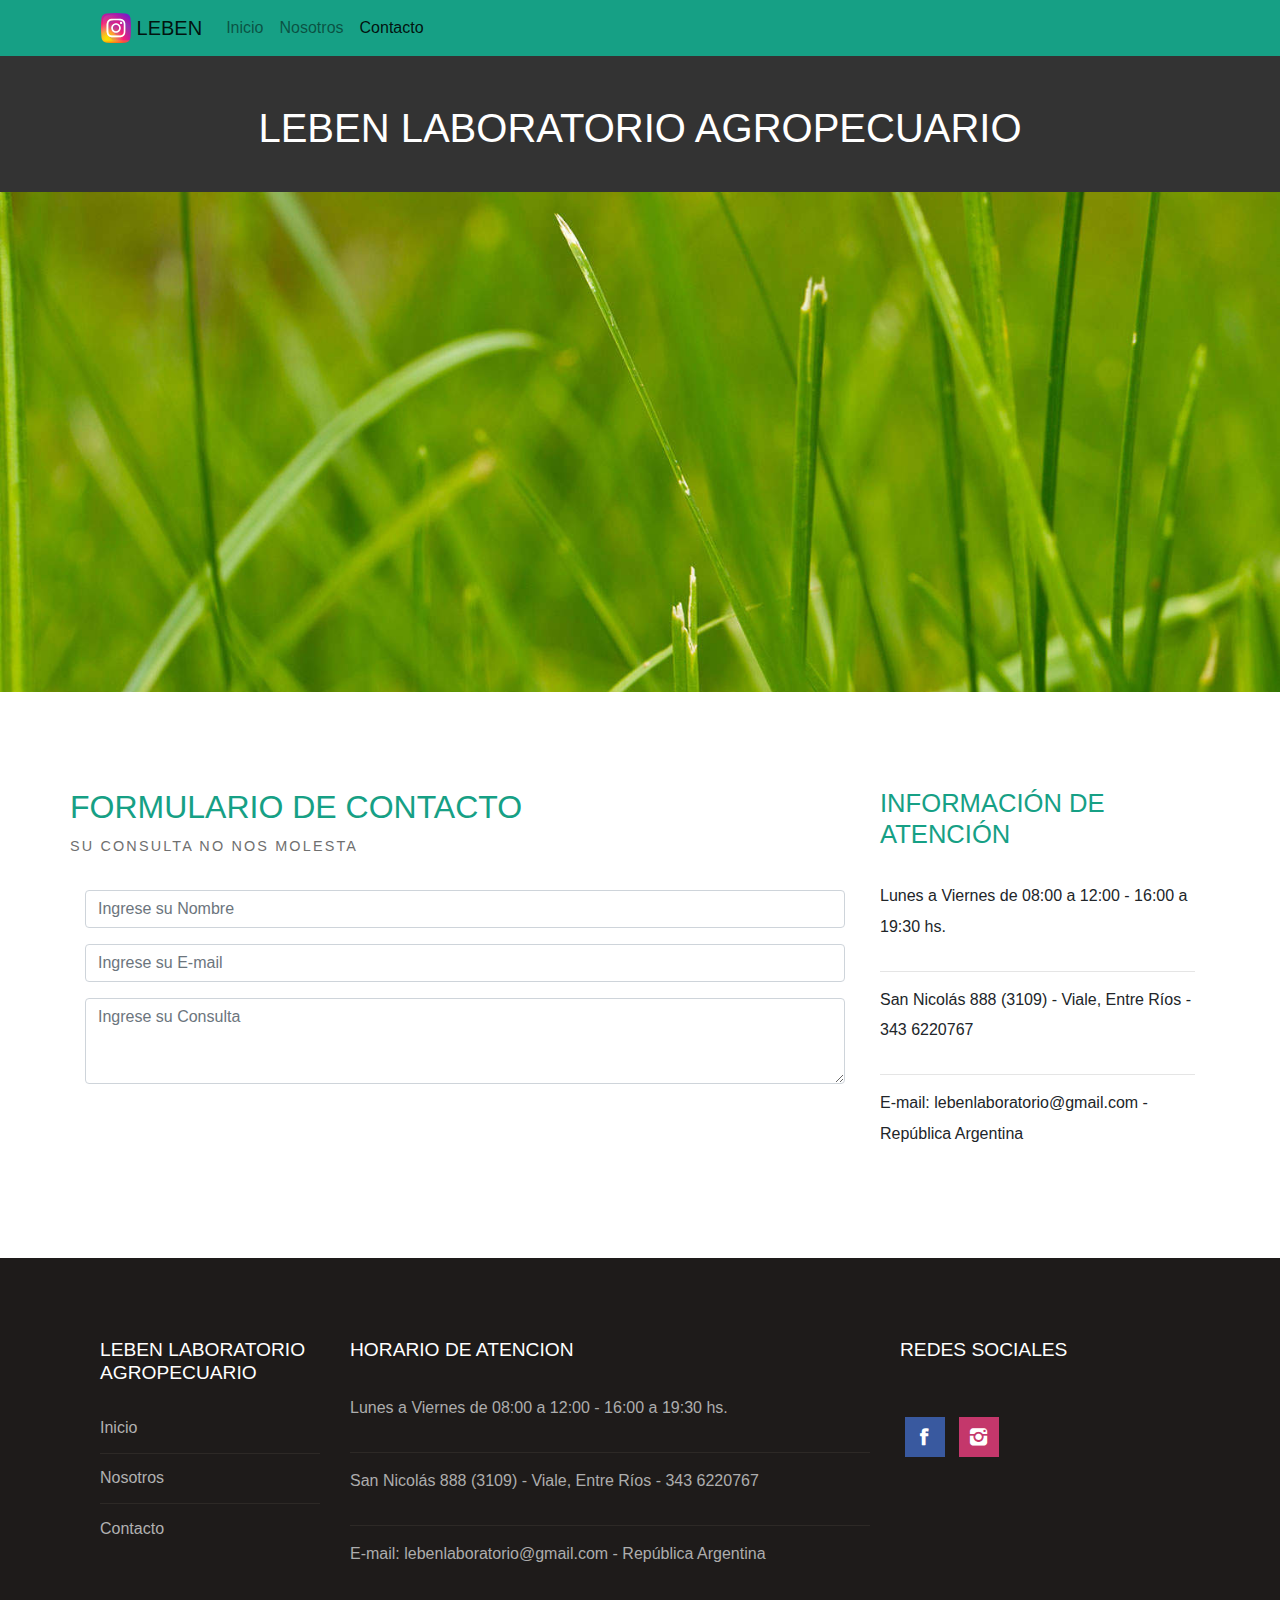
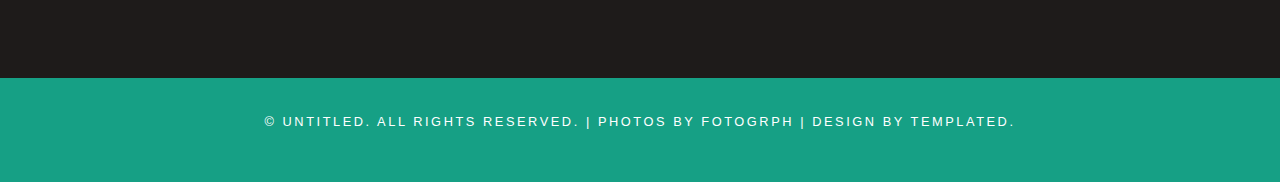
==== contacto.html @ f0fb5a58 "Diseño responsive terminado" ====
<!DOCTYPE html PUBLIC "-//W3C//DTD XHTML 1.0 Strict//EN" "http://www.w3.org/TR/xhtml1/DTD/xhtml1-strict.dtd">
<!--
Design by TEMPLATED
http://templated.co
Released for free under the Creative Commons Attribution License

Name       : GrassyGreen 
Description: A two-column, fixed-width design with dark color scheme.
Version    : 1.0
Released   : 20140310

-->
<html xmlns="http://www.w3.org/1999/xhtml">

<head>
    <meta http-equiv="Content-Type" content="text/html; charset=utf-8" />
    <title>Leben Laboratorio Agropecuario</title>
    <meta name="keywords" content="" />
    <meta name="description" content="" />
    <link href="http://fonts.googleapis.com/css?family=Raleway:400,200,500,600,700,800,300" rel="stylesheet" />
    <link href="default.css" rel="stylesheet" type="text/css" media="all" />
    <link href="fonts.css" rel="stylesheet" type="text/css" media="all" />
    <!--[if IE 6]>
<link href="default_ie6.css" rel="stylesheet" type="text/css" />
<![endif]-->
    <link rel="stylesheet" href="https://stackpath.bootstrapcdn.com/bootstrap/4.3.1/css/bootstrap.min.css"
        integrity="sha384-ggOyR0iXCbMQv3Xipma34MD+dH/1fQ784/j6cY/iJTQUOhcWr7x9JvoRxT2MZw1T" crossorigin="anonymous">
</head>

<body>
    <div id="wrapper">
        <div id="menu-wrapper">
            <div class="container">
                <!-- Image and text -->
                <nav class="navbar navbar-expand-lg navbar-light">
                    <a class="navbar-brand" href="#">
                        <img src="/images/instagram.svg" width="30" height="30" class="d-inline-block align-top" alt="">
                        LEBEN
                    </a>
                    <button class="navbar-toggler" type="button" data-toggle="collapse"
                        data-target="#navbarNavAltMarkup" aria-controls="navbarNavAltMarkup" aria-expanded="false"
                        aria-label="Toggle navigation">
                        <span class="navbar-toggler-icon"></span>
                    </button>

                    <div class="collapse navbar-collapse" id="navbarNavAltMarkup">
                        <div class="navbar-nav">
                            <a class="nav-item nav-link" href="index.html">Inicio</a>
                            <a class="nav-item nav-link" href="nosotros.html">Nosotros</a>
                            <a class="nav-item nav-link active" href="contacto.html">Contacto <span
                                    class="sr-only">(current)</span></a>
                        </div>
                    </div>
                </nav>
            </div>
        </div>
        <!-- end #menu -->
        <div id="header-wrapper">
            <div id="header" class="container">
                <div class="display-6" id="logo">
                    <h1>LEBEN LABORATORIO AGROPECUARIO</h1>
                </div>
            </div>
        </div>
    </div>
    <div id="banner"></div>
    <div id="page" class="container">
        <div id="content">
            <div class="title">
                <h2>Formulario de Contacto</h2>
                <span class="byline">Su consulta no nos molesta</span>
            </div>
            <form>
                <div class="form-group col">
                    <input type="email" class="form-control" id="exampleFormControlInput1"
                        placeholder="Ingrese su Nombre">
                </div>
                <div class="form-group col">
                    <input type="email" class="form-control" id="exampleFormControlInput1"
                        placeholder="Ingrese su E-mail">
                </div>
                <div class="form-group col">
                    <textarea class="form-control" id="exampleFormControlTextarea1" rows="3"
                        placeholder="Ingrese su Consulta"></textarea>
                </div>
            </form>
        </div>
        <div id="sidebar">
            <div class="box2 col">
                <div class="title">
                    <h2>Información de atención</h2>
                </div>
                <ul class="style2">
                    <li>
                        <p>Lunes a Viernes de 08:00 a 12:00 - 16:00 a 19:30 hs.</p>
                    </li>
                    <li>
                        <p>San Nicolás 888 (3109) - Viale, Entre Ríos - 343 6220767</p>
                    </li>
                    <li>
                        <p>E-mail: lebenlaboratorio@gmail.com - República Argentina</p>
                    </li>
                </ul>
            </div>
        </div>
    </div>

    <div id="footer-wrapper">
        <div id="footer" class="container">
            <div id="box1" class="col">
                <div class="title">
                    <h2>Leben Laboratorio Agropecuario</h2>
                </div>
                <ul class="style1">
                    <li><a href="#">Inicio</a></li>
                    <li><a href="#">Nosotros</a></li>
                    <li><a href="#">Contacto</a></li>
                </ul>
            </div>
            <div id="box2" class="col-6">
                <div class="title">
                    <h2>Horario de atencion</h2>
                </div>
                <ul class="style1">
                    <li>
                        <p>Lunes a Viernes de 08:00 a 12:00 - 16:00 a 19:30 hs.</p>
                    </li>
                    <li>
                        <p>San Nicolás 888 (3109) - Viale, Entre Ríos - 343 6220767</p>
                    </li>
                    <li>
                        <p>E-mail: lebenlaboratorio@gmail.com - República Argentina</p>
                    </li>
                </ul>
            </div>
            <div id="box3" class="col">
                <div class="title">
                    <h2>Redes Sociales</h2>
                </div>
                <ul class="contact">
                    <li><a href="#" class="icon icon-facebook"><span>Facebook</span></a></li>
                    <li><a href="#" class="icon icon-instagram"><span>Instagram</span></a></li>
                </ul>
            </div>
        </div>
    </div>
    <div id="copyright" class="container-fluid">
        <p>&copy; Untitled. All rights reserved. | Photos by <a href="http://fotogrph.com/">Fotogrph</a> | Design by <a
                href="http://templated.co" rel="nofollow">TEMPLATED</a>.</p>
    </div>
    <section>
        <script src="https://code.jquery.com/jquery-3.3.1.slim.min.js"
            integrity="sha384-q8i/X+965DzO0rT7abK41JStQIAqVgRVzpbzo5smXKp4YfRvH+8abtTE1Pi6jizo"
            crossorigin="anonymous"></script>
        <script src="https://cdnjs.cloudflare.com/ajax/libs/popper.js/1.14.7/umd/popper.min.js"
            integrity="sha384-UO2eT0CpHqdSJQ6hJty5KVphtPhzWj9WO1clHTMGa3JDZwrnQq4sF86dIHNDz0W1"
            crossorigin="anonymous"></script>
        <script src="https://stackpath.bootstrapcdn.com/bootstrap/4.3.1/js/bootstrap.min.js"
            integrity="sha384-JjSmVgyd0p3pXB1rRibZUAYoIIy6OrQ6VrjIEaFf/nJGzIxFDsf4x0xIM+B07jRM"
            crossorigin="anonymous"></script>
    </section>
</body>

</html>
---- default.css ----
html, body {
	height: 100%;
}

body {
	margin: 0px;
	padding: 0px;
	background: #16a085;
	font-family: 'Raleway', sans-serif;
	font-size: 11pt;
	font-weight: 400;
	color: #363636;
}


h1, h2, h3 {
	margin: 0;
	padding: 0;
}

p, ol, ul {
	margin-top: 0px;
}

p {
	line-height: 190%;
}

a {
	color: #171717;
}

a:hover {
	text-decoration: none;
}

a img {
	border: none;
}

	.image
	{
		display: inline-block;
	}
	
		.image img
		{
			display: block;
			width: 100%;
		}

	.image-full
	{
		display: block;
		width: 100%;
		margin: 0 0 2em 0;
	}
	
	.image-left
	{
		float: left;
		margin: 0 2em 2em 0;
	}
	
	.image-centered
	{
		display: block;
		margin: 0 0 2em 0;
	}

		.image-centered img
		{
			margin: 0 auto;
			width: auto;
		}

hr {
	display: none;
}


/*********************************************************************************/
/* List Styles                                                                   */
/*********************************************************************************/

	ul.style1
	{
		margin: 0;
		padding: 0;
		list-style: none;
	}
	
	ul.style1 li
	{
		border-top: solid 1px #E5E5E5;
		padding: 0.80em 0;
	}
	
	ul.style1 li:first-child
	{
		border-top: 0;
		padding-top: 0;
	}

	ul.style2
	{
		margin: 0;
		padding: 0;
		list-style: none;
	}
	
	ul.style2 li
	{
		border-top: solid 1px #E5E5E5;
		padding: 0.80em 0;
	}
	
	ul.style2 li:first-child
	{
		border-top: 0;
		padding-top: 0;
	}

/*********************************************************************************/
/* Social Icon Styles                                                            */
/*********************************************************************************/

	ul.contact
	{
		margin: 0;
		padding: 1.5em 0em 2.5em 0em;
		list-style: none;
	}
	
	ul.contact li
	{
		display: inline-block;
		padding: 0em 0.30em;
		font-size: 1em;
	}
	
	ul.contact li span
	{
		display: none;
		margin: 0;
		padding: 0;
	}
	
	ul.contact li a
	{
		color: #FFF;
	}
	
	ul.contact li a:before
	{
		display: inline-block;
		background: #3f3f3f;
		width: 40px;
		height: 40px;
		line-height: 40px;
		text-align: center;
		color: #FFFFFF;
	}
	
	ul.contact li a.icon-facebook:before { background: #39599F; }
	ul.contact li a.icon-instagram:before { background: #C4376B; }
	


/*********************************************************************************/
/* Heading Titles                                                                */
/*********************************************************************************/

	.title
	{
		margin-bottom: 2em;
		text-transform: uppercase;
	}

	.title h2
	{
		font-weight: 400;
		font-size: 2em;
		color: #16a085;
	}
	
	.title .byline
	{
		letter-spacing: 0.15em;
		text-transform: uppercase;
		font-weight: 400;
		font-size: 0.90em;
		color: #6F6F6F;
	}

/** WRAPPER */

#wrapper {
	background: #FFFFFF url(images/bg01.png) repeat;
}

#footer-wrapper
{
	background: #0F0F0F;
}

.container {
	width: 1200px;
	margin: 0px auto;
}

.clearfix {
	clear: both;
}


/*********************************************************************************/
/* Wrappers                                                                      */
/*********************************************************************************/

#header-wrapper
{
	overflow: hidden;
	background: url(images/bg01.png) repeat;
	background-size: 100%;
	padding: 3em 0em 2em 0em;
	background: #333333;
}


/*********************************************************************************/
/* Header                                                                        */
/*********************************************************************************/

	#header 
	{
		position: relative;
		overflow: hidden;
		text-align: center;
	}

/*********************************************************************************/
/* Logo                                                                          */
/*********************************************************************************/

	#logo h1
	{
		color: #FFF;
	}

/*********************************************************************************/
/* Banner                                                                        */
/*********************************************************************************/

	#banner 
	{
		overflow: hidden;
		height: 500px;
		background: url(images/pic01.jpg) no-repeat center;
		background-size: cover;
	}
	

/** MENU */

#menu-wrapper
{
	background: #16a085;
}

#menu {
	overflow: hidden;
	height: 100px;
}

#menu ul {
	margin: 0;
	padding: 0px 0px 0px 0px;
	list-style: none;
	line-height: normal;
	text-align: center;
}

#menu li {
	display: inline-block;
}

#menu a {
	display: block;
	letter-spacing: 1px;
	padding: 0px 40px;
	text-decoration: none;
	text-align: center;
	text-transform: uppercase;
	font-size: 0.80em;
	line-height: 100px;
	border: none;
	color: #FFF;
}

#menu a:hover, #menu .current_page_item a {
	text-decoration: none;
}

#menu .current_page_item a {
	background: #1abc9c;
}

/** PAGE */

#page
{
	position: relative;
	overflow: hidden;
	padding: 6em 0em 5em 0em;
}

/** CONTENT */

#content
{
	float: left;
	width: 790px;
}

/*********************************************************************************/
/* Sidebar                                                                       */
/*********************************************************************************/

	#sidebar
	{
		float: right;
		width: 345px;
	}
	
	#sidebar .title h2
	{
		font-size: 1.6em;
	}
	
	#sidebar .box1
	{
		margin-bottom: 3em;
	}


/*********************************************************************************/
/* Copyright                                                                     */
/*********************************************************************************/

	#copyright
	{
		background-color: #16a085;
		overflow: hidden;
		padding: 2em 0em;
		text-align: center;
	}
	
	#copyright p
	{
		letter-spacing: 0.20em;
		text-align: center;
		text-transform: uppercase;
		font-size: 0.80em;
		color: #fff;
	}
	
	#copyright a
	{
		text-decoration: none;
		color: #fff;
	}

/*********************************************************************************/
/* Welcome                                                                       */
/*********************************************************************************/

	#welcome
	{
		overflow: hidden;
		padding: 5em 0em;
		border-bottom: 1px solid #E5E5E5;
		text-align: center;
	}
	
	#welcome h2
	{
		letter-spacing: 0.20em;
		text-transform: uppercase;
		font-size: 2.6em;
	}
	
	#welcome p
	{
		font-size: 1.3em;
	}

	#welcome .byline
	{
		display: block;
		padding: 0em 0em 1.5em 0em;
		letter-spacing: 0.15em;
		text-transform: uppercase;
		font-weight: 400;
		font-size: 1.2em;
		color: #6F6F6F;
	}

/*********************************************************************************/
/* Portfolio                                                                     */
/*********************************************************************************/

	#portfolio-wrapper
	{
		background: rgba(0,0,0,.04);
		padding: 6em 0em;
		color: rgba(255,255,255,.7);
	}
	
	#portfolio
	{
		overflow: hidden;
	}
	
	#portfolio .title h2
	{
		font-size: 1.2em;
		color: #FFF;
	}

	#portfolio .byline
	{
		font-size: 1em;
		color: #EEA7C1;
	}
	
	#column1,
	#column2,
	#column3,
	#column4
	{
		width: 282px;
	}
	
	#column1,
	#column2
	{
		float: left;
		margin-right: 24px;
	}
	
	#column3
	{
		float: left;
	}
	
	#column4
	{
		float: right;
	}
	
/*********************************************************************************/
/* Button Style                                                                  */
/*********************************************************************************/

	.button
	{
		display: inline-block;
		margin-top: 1.5em;
		padding: 1.50em 3em 1.50em 3em;
		background: #16a085;
		text-decoration: none;
		text-transform: uppercase;
		font-weight: 400;
		font-size: 0.90em;
		color: #FFF;
	}
	
		.button:before
		{
			display: inline-block;
			width: 40px;
			height: 40px;
			line-height: 40px;
			border-radius: 20px;
			text-align: center;
			color: #FFF;
		}

/*********************************************************************************/
/* Footer                                                                        */
/*********************************************************************************/
	
	#footer-wrapper
	{
		overflow: hidden;
		padding: 5em 0em;
		background: #1E1B1A;
	}

	#footer
	{
		color: #ADADAD;
	}
	
	#footer .title h2
	{
		font-weight: 400;
		font-size: 1.2em;
		color: #FFF;
	}

	#footer .title
	{
		border-color: #2D2926 !important;
	}
	
	#footer .style1 li
	{
		border-color: #2D2926 !important;
	}
	
	#footer .style1 a
	{
		font-size:1em;
		color: #B1B1B1;
	}
	
	#box1
	{
		float: left;
		width: 250px;
		/* margin-right: 24px; */
		/* padding-right: 30px; */
	}
	
	#box2
	{
		float: left;
		width: 550px;
		/* margin-left: 24px; */
		/* padding-right: 30px; */
	}
	
	#box3
	{
		float: left;
		width: 250px;
		/* padding-left: 40px; */
	}
---- fonts.css ----
@charset 'UTF-8';

@font-face
{
	font-family: 'FontAwesome';
	src: url('fonts/fontawesome-webfont.eot?v=3.0.1');
	src: url('fonts/fontawesome-webfont.eot?#iefix&v=3.0.1') format('embedded-opentype'),
	     url('fonts/fontawesome-webfont.woff?v=3.0.1') format('woff'),
	     url('fonts/fontawesome-webfont.ttf?v=3.0.1') format('truetype'),
	     url('fonts/fontawesome-webfont.svg#FontAwesome') format('svg');
	font-weight: normal;
	font-style: normal;
}

@font-face
{
	font-family: 'Font-Awesome-Social';
	src: url('fonts/fontawesome-social-webfont.eot');
	src: url('fonts/fontawesome-social-webfont.eot?#iefix') format('embedded-opentype'),
	     url('fonts/fontawesome-social-webfont.woff') format('woff'),
		 url('fonts/fontawesome-social-webfont.ttf') format('truetype'),
		 url('fonts/fontawesome-social-webfont.svg#Font-Awesome-More') format('svg');
	font-weight: normal;
	font-style: normal;
}

/*********************************************************************************/
/* Icons                                                                         */
/*********************************************************************************/

	/*
		Powered by:
		
		Font Awesome (http://fortawesome.github.com/Font-Awesome/)
		Font Awesome More (http://gregoryloucas.github.com/Font-Awesome-More/)
	*/

	.icon
	{
		text-decoration: none;
	}

		.icon:before
		{
			font-size: 1.25em;
			text-decoration: none;
			font-family: FontAwesome;
			font-weight: normal;
			font-style: normal;
			-webkit-text-rendering: optimizeLegibility;
			-moz-text-rendering: optimizeLegibility;
			-ms-text-rendering: optimizeLegibility;
			-o-text-rendering: optimizeLegibility;
			text-rendering: optimizeLegibility;
			-webkit-font-smoothing: antialiased;
			-moz-font-smoothing: antialiased;
			-ms-font-smoothing: antialiased;
			-o-font-smoothing: antialiased;
			font-smoothing: antialiased;
			-webkit-font-feature-settings: "liga" 1, "dlig" 1;
			-moz-font-feature-settings: "liga=1, dlig=1";
			-ms-font-feature-settings: "liga" 1, "dlig" 1;
			-o-font-feature-settings: "liga" 1, "dlig" 1;
			font-feature-settings: "liga" 1, "dlig" 1;
		}

		.icon-glass:before                { content: "\f000"; }
		.icon-music:before                { content: "\f001"; }
		.icon-search:before               { content: "\f002"; }
		.icon-envelope:before             { content: "\f003"; }
		.icon-heart:before                { content: "\f004"; }
		.icon-star:before                 { content: "\f005"; }
		.icon-star-empty:before           { content: "\f006"; }
		.icon-user:before                 { content: "\f007"; }
		.icon-film:before                 { content: "\f008"; }
		.icon-th-large:before             { content: "\f009"; }
		.icon-th:before                   { content: "\f00a"; }
		.icon-th-list:before              { content: "\f00b"; }
		.icon-ok:before                   { content: "\f00c"; }
		.icon-remove:before               { content: "\f00d"; }
		.icon-zoom-in:before              { content: "\f00e"; }

		.icon-zoom-out:before             { content: "\f010"; }
		.icon-off:before                  { content: "\f011"; }
		.icon-signal:before               { content: "\f012"; }
		.icon-cog:before                  { content: "\f013"; }
		.icon-trash:before                { content: "\f014"; }
		.icon-home:before                 { content: "\f015"; }
		.icon-file:before                 { content: "\f016"; }
		.icon-time:before                 { content: "\f017"; }
		.icon-road:before                 { content: "\f018"; }
		.icon-download-alt:before         { content: "\f019"; }
		.icon-download:before             { content: "\f01a"; }
		.icon-upload:before               { content: "\f01b"; }
		.icon-inbox:before                { content: "\f01c"; }
		.icon-play-circle:before          { content: "\f01d"; }
		.icon-repeat:before               { content: "\f01e"; }

		/* \f020 doesn't work in Safari. all shifted one down */
		.icon-refresh:before              { content: "\f021"; }
		.icon-list-alt:before             { content: "\f022"; }
		.icon-lock:before                 { content: "\f023"; }
		.icon-flag:before                 { content: "\f024"; }
		.icon-headphones:before           { content: "\f025"; }
		.icon-volume-off:before           { content: "\f026"; }
		.icon-volume-down:before          { content: "\f027"; }
		.icon-volume-up:before            { content: "\f028"; }
		.icon-qrcode:before               { content: "\f029"; }
		.icon-barcode:before              { content: "\f02a"; }
		.icon-tag:before                  { content: "\f02b"; }
		.icon-tags:before                 { content: "\f02c"; }
		.icon-book:before                 { content: "\f02d"; }
		.icon-bookmark:before             { content: "\f02e"; }
		.icon-print:before                { content: "\f02f"; }

		.icon-camera:before               { content: "\f030"; }
		.icon-font:before                 { content: "\f031"; }
		.icon-bold:before                 { content: "\f032"; }
		.icon-italic:before               { content: "\f033"; }
		.icon-text-height:before          { content: "\f034"; }
		.icon-text-width:before           { content: "\f035"; }
		.icon-align-left:before           { content: "\f036"; }
		.icon-align-center:before         { content: "\f037"; }
		.icon-align-right:before          { content: "\f038"; }
		.icon-align-justify:before        { content: "\f039"; }
		.icon-list:before                 { content: "\f03a"; }
		.icon-indent-left:before          { content: "\f03b"; }
		.icon-indent-right:before         { content: "\f03c"; }
		.icon-facetime-video:before       { content: "\f03d"; }
		.icon-picture:before              { content: "\f03e"; }

		.icon-pencil:before               { content: "\f040"; }
		.icon-map-marker:before           { content: "\f041"; }
		.icon-adjust:before               { content: "\f042"; }
		.icon-tint:before                 { content: "\f043"; }
		.icon-edit:before                 { content: "\f044"; }
		.icon-share:before                { content: "\f045"; }
		.icon-check:before                { content: "\f046"; }
		.icon-move:before                 { content: "\f047"; }
		.icon-step-backward:before        { content: "\f048"; }
		.icon-fast-backward:before        { content: "\f049"; }
		.icon-backward:before             { content: "\f04a"; }
		.icon-play:before                 { content: "\f04b"; }
		.icon-pause:before                { content: "\f04c"; }
		.icon-stop:before                 { content: "\f04d"; }
		.icon-forward:before              { content: "\f04e"; }

		.icon-fast-forward:before         { content: "\f050"; }
		.icon-step-forward:before         { content: "\f051"; }
		.icon-eject:before                { content: "\f052"; }
		.icon-chevron-left:before         { content: "\f053"; }
		.icon-chevron-right:before        { content: "\f054"; }
		.icon-plus-sign:before            { content: "\f055"; }
		.icon-minus-sign:before           { content: "\f056"; }
		.icon-remove-sign:before          { content: "\f057"; }
		.icon-ok-sign:before              { content: "\f058"; }
		.icon-question-sign:before        { content: "\f059"; }
		.icon-info-sign:before            { content: "\f05a"; }
		.icon-screenshot:before           { content: "\f05b"; }
		.icon-remove-circle:before        { content: "\f05c"; }
		.icon-ok-circle:before            { content: "\f05d"; }
		.icon-ban-circle:before           { content: "\f05e"; }

		.icon-arrow-left:before           { content: "\f060"; }
		.icon-arrow-right:before          { content: "\f061"; }
		.icon-arrow-up:before             { content: "\f062"; }
		.icon-arrow-down:before           { content: "\f063"; }
		.icon-share-alt:before            { content: "\f064"; }
		.icon-resize-full:before          { content: "\f065"; }
		.icon-resize-small:before         { content: "\f066"; }
		.icon-plus:before                 { content: "\f067"; }
		.icon-minus:before                { content: "\f068"; }
		.icon-asterisk:before             { content: "\f069"; }
		.icon-exclamation-sign:before     { content: "\f06a"; }
		.icon-gift:before                 { content: "\f06b"; }
		.icon-leaf:before                 { content: "\f06c"; }
		.icon-fire:before                 { content: "\f06d"; }
		.icon-eye-open:before             { content: "\f06e"; }

		.icon-eye-close:before            { content: "\f070"; }
		.icon-warning-sign:before         { content: "\f071"; }
		.icon-plane:before                { content: "\f072"; }
		.icon-calendar:before             { content: "\f073"; }
		.icon-random:before               { content: "\f074"; }
		.icon-comment:before              { content: "\f075"; }
		.icon-magnet:before               { content: "\f076"; }
		.icon-chevron-up:before           { content: "\f077"; }
		.icon-chevron-down:before         { content: "\f078"; }
		.icon-retweet:before              { content: "\f079"; }
		.icon-shopping-cart:before        { content: "\f07a"; }
		.icon-folder-close:before         { content: "\f07b"; }
		.icon-folder-open:before          { content: "\f07c"; }
		.icon-resize-vertical:before      { content: "\f07d"; }
		.icon-resize-horizontal:before    { content: "\f07e"; }

		.icon-bar-chart:before            { content: "\f080"; }
		.icon-twitter-sign:before         { content: "\f081"; }
		.icon-facebook-sign:before        { content: "\f082"; }
		.icon-camera-retro:before         { content: "\f083"; }
		.icon-key:before                  { content: "\f084"; }
		.icon-cogs:before                 { content: "\f085"; }
		.icon-comments:before             { content: "\f086"; }
		.icon-thumbs-up:before            { content: "\f087"; }
		.icon-thumbs-down:before          { content: "\f088"; }
		.icon-star-half:before            { content: "\f089"; }
		.icon-heart-empty:before          { content: "\f08a"; }
		.icon-signout:before              { content: "\f08b"; }
		.icon-linkedin-sign:before        { content: "\f08c"; }
		.icon-pushpin:before              { content: "\f08d"; }
		.icon-external-link:before        { content: "\f08e"; }

		.icon-signin:before               { content: "\f090"; }
		.icon-trophy:before               { content: "\f091"; }
		.icon-github-sign:before          { content: "\f092"; }
		.icon-upload-alt:before           { content: "\f093"; }
		.icon-lemon:before                { content: "\f094"; }
		.icon-phone:before                { content: "\f095"; }
		.icon-check-empty:before          { content: "\f096"; }
		.icon-bookmark-empty:before       { content: "\f097"; }
		.icon-phone-sign:before           { content: "\f098"; }
		.icon-twitter:before              { content: "\f099"; }
		.icon-facebook:before             { content: "\f09a"; }
		.icon-github:before               { content: "\f09b"; }
		.icon-unlock:before               { content: "\f09c"; }
		.icon-credit-card:before          { content: "\f09d"; }
		.icon-rss:before                  { content: "\f09e"; }

		.icon-hdd:before                  { content: "\f0a0"; }
		.icon-bullhorn:before             { content: "\f0a1"; }
		.icon-bell:before                 { content: "\f0a2"; }
		.icon-certificate:before          { content: "\f0a3"; }
		.icon-hand-right:before           { content: "\f0a4"; }
		.icon-hand-left:before            { content: "\f0a5"; }
		.icon-hand-up:before              { content: "\f0a6"; }
		.icon-hand-down:before            { content: "\f0a7"; }
		.icon-circle-arrow-left:before    { content: "\f0a8"; }
		.icon-circle-arrow-right:before   { content: "\f0a9"; }
		.icon-circle-arrow-up:before      { content: "\f0aa"; }
		.icon-circle-arrow-down:before    { content: "\f0ab"; }
		.icon-globe:before                { content: "\f0ac"; }
		.icon-wrench:before               { content: "\f0ad"; }
		.icon-tasks:before                { content: "\f0ae"; }

		.icon-filter:before               { content: "\f0b0"; }
		.icon-briefcase:before            { content: "\f0b1"; }
		.icon-fullscreen:before           { content: "\f0b2"; }

		.icon-group:before                { content: "\f0c0"; }
		.icon-link:before                 { content: "\f0c1"; }
		.icon-cloud:before                { content: "\f0c2"; }
		.icon-beaker:before               { content: "\f0c3"; }
		.icon-cut:before                  { content: "\f0c4"; }
		.icon-copy:before                 { content: "\f0c5"; }
		.icon-paper-clip:before           { content: "\f0c6"; }
		.icon-save:before                 { content: "\f0c7"; }
		.icon-sign-blank:before           { content: "\f0c8"; }
		.icon-reorder:before              { content: "\f0c9"; }
		.icon-list-ul:before              { content: "\f0ca"; }
		.icon-list-ol:before              { content: "\f0cb"; }
		.icon-strikethrough:before        { content: "\f0cc"; }
		.icon-underline:before            { content: "\f0cd"; }
		.icon-table:before                { content: "\f0ce"; }

		.icon-magic:before                { content: "\f0d0"; }
		.icon-truck:before                { content: "\f0d1"; }
		.icon-pinterest:before            { content: "\f0d2"; }
		.icon-pinterest-sign:before       { content: "\f0d3"; }
		.icon-google-plus-sign:before     { content: "\f0d4"; }
		.icon-google-plus:before          { content: "\f0d5"; }
		.icon-money:before                { content: "\f0d6"; }
		.icon-caret-down:before           { content: "\f0d7"; }
		.icon-caret-up:before             { content: "\f0d8"; }
		.icon-caret-left:before           { content: "\f0d9"; }
		.icon-caret-right:before          { content: "\f0da"; }
		.icon-columns:before              { content: "\f0db"; }
		.icon-sort:before                 { content: "\f0dc"; }
		.icon-sort-down:before            { content: "\f0dd"; }
		.icon-sort-up:before              { content: "\f0de"; }

		.icon-envelope-alt:before         { content: "\f0e0"; }
		.icon-linkedin:before             { content: "\f0e1"; }
		.icon-undo:before                 { content: "\f0e2"; }
		.icon-legal:before                { content: "\f0e3"; }
		.icon-dashboard:before            { content: "\f0e4"; }
		.icon-comment-alt:before          { content: "\f0e5"; }
		.icon-comments-alt:before         { content: "\f0e6"; }
		.icon-bolt:before                 { content: "\f0e7"; }
		.icon-sitemap:before              { content: "\f0e8"; }
		.icon-umbrella:before             { content: "\f0e9"; }
		.icon-paste:before                { content: "\f0ea"; }
		.icon-lightbulb:before            { content: "\f0eb"; }
		.icon-exchange:before             { content: "\f0ec"; }
		.icon-cloud-download:before       { content: "\f0ed"; }
		.icon-cloud-upload:before         { content: "\f0ee"; }

		.icon-user-md:before              { content: "\f0f0"; }
		.icon-stethoscope:before          { content: "\f0f1"; }
		.icon-suitcase:before             { content: "\f0f2"; }
		.icon-bell-alt:before             { content: "\f0f3"; }
		.icon-coffee:before               { content: "\f0f4"; }
		.icon-food:before                 { content: "\f0f5"; }
		.icon-file-alt:before             { content: "\f0f6"; }
		.icon-building:before             { content: "\f0f7"; }
		.icon-hospital:before             { content: "\f0f8"; }
		.icon-ambulance:before            { content: "\f0f9"; }
		.icon-medkit:before               { content: "\f0fa"; }
		.icon-fighter-jet:before          { content: "\f0fb"; }
		.icon-beer:before                 { content: "\f0fc"; }
		.icon-h-sign:before               { content: "\f0fd"; }
		.icon-plus-sign-alt:before        { content: "\f0fe"; }

		.icon-double-angle-left:before    { content: "\f100"; }
		.icon-double-angle-right:before   { content: "\f101"; }
		.icon-double-angle-up:before      { content: "\f102"; }
		.icon-double-angle-down:before    { content: "\f103"; }
		.icon-angle-left:before           { content: "\f104"; }
		.icon-angle-right:before          { content: "\f105"; }
		.icon-angle-up:before             { content: "\f106"; }
		.icon-angle-down:before           { content: "\f107"; }
		.icon-desktop:before              { content: "\f108"; }
		.icon-laptop:before               { content: "\f109"; }
		.icon-tablet:before               { content: "\f10a"; }
		.icon-mobile-phone:before         { content: "\f10b"; }
		.icon-circle-blank:before         { content: "\f10c"; }
		.icon-quote-left:before           { content: "\f10d"; }
		.icon-quote-right:before          { content: "\f10e"; }

		.icon-spinner:before              { content: "\f110"; }
		.icon-circle:before               { content: "\f111"; }
		.icon-reply:before                { content: "\f112"; }
		.icon-github-alt:before           { content: "\f113"; }
		.icon-folder-close-alt:before     { content: "\f114"; }
		.icon-folder-open-alt:before      { content: "\f115"; }

		.icon-blogger-sign:before,.icon-blogger:before,.icon-delicious:before,.icon-dribbble-sign:before,.icon-dribbble:before,.icon-dropbox:before,.icon-drupal:before,.icon-evernote-sign:before,.icon-evernote:before,.icon-flickr-sign:before,.icon-flickr:before,.icon-forrst-sign:before,.icon-forrst:before,.icon-foursquare-sign:before,.icon-foursquare:before,.icon-git-fork:before,.icon-hacker-news:before,.icon-instagram:before,.icon-lastfm-sign:before,.icon-lastfm:before,.icon-paypal:before,.icon-picasa-sign:before,.icon-picasa:before,.icon-reddit:before,.icon-share-this-sign:before,.icon-share-this:before,.icon-skype:before,.icon-soundcloud:before,.icon-spotify:before,.icon-stack-overflow:before,.icon-tumblr-sign:before,.icon-tumblr:before,.icon-vimeo-sign:before,.icon-vimeo:before,.icon-wordpress-sign:before,.icon-wordpress:before,.icon-yelp-sign:before,.icon-yelp:before,.icon-youtube-sign:before,.icon-youtube:before              {font-family:'Font-Awesome-Social'; }

		.icon-dropbox:before              { content: "\f300"; }
		.icon-drupal:before               { content: "\f301"; }
		.icon-git-fork:before             { content: "\f302"; }
		.icon-instagram:before            { content: "\f303"; }
		.icon-share-this-sign:before      { content: "\f304"; }
		.icon-share-this:before           { content: "\f305"; }
		.icon-foursquare-sign:before      { content: "\f306"; }
		.icon-foursquare:before           { content: "\f307"; }
		.icon-hacker-news:before          { content: "\f308"; }
		.icon-skype:before                { content: "\f309"; }
		.icon-spotify:before              { content: "\f30a"; }
		.icon-soundcloud:before           { content: "\f30b"; }
		.icon-paypal:before               { content: "\f30c"; }
		.icon-youtube-sign:before         { content: "\f30d"; }
		.icon-youtube:before              { content: "\f30e"; }
		.icon-reddit:before               { content: "\f30f"; }
		.icon-blogger-sign:before         { content: "\f310"; }
		.icon-blogger:before              { content: "\f311"; }
		.icon-dribbble-sign:before        { content: "\f312"; }
		.icon-dribbble:before             { content: "\f313"; }
		.icon-evernote-sign:before        { content: "\f314"; }
		.icon-evernote:before             { content: "\f315"; }
		.icon-flickr-sign:before          { content: "\f316"; }
		.icon-flickr:before               { content: "\f317"; }
		.icon-forrst-sign:before          { content: "\f318"; }
		.icon-forrst:before               { content: "\f319"; }
		.icon-delicious:before            { content: "\f31a"; }
		.icon-lastfm-sign:before          { content: "\f31b"; }
		.icon-lastfm:before               { content: "\f31c"; }
		.icon-picasa-sign:before          { content: "\f31d"; }
		.icon-picasa:before               { content: "\f31e"; }
		.icon-stack-overflow:before       { content: "\f320"; }
		.icon-tumblr-sign:before          { content: "\f321"; }
		.icon-tumblr:before               { content: "\f322"; }
		.icon-vimeo-sign:before           { content: "\f323"; }
		.icon-vimeo:before                { content: "\f324"; }
		.icon-wordpress-sign:before       { content: "\f325"; }
		.icon-wordpress:before            { content: "\f326"; }
		.icon-yelp-sign:before            { content: "\f327"; }
		.icon-yelp:before                 { content: "\f328"; }
		.icon-cloud-upload:before		  { content: "\f0ee"; }
		.icon-cloud-download:before		  { content: "\f0ed"; }
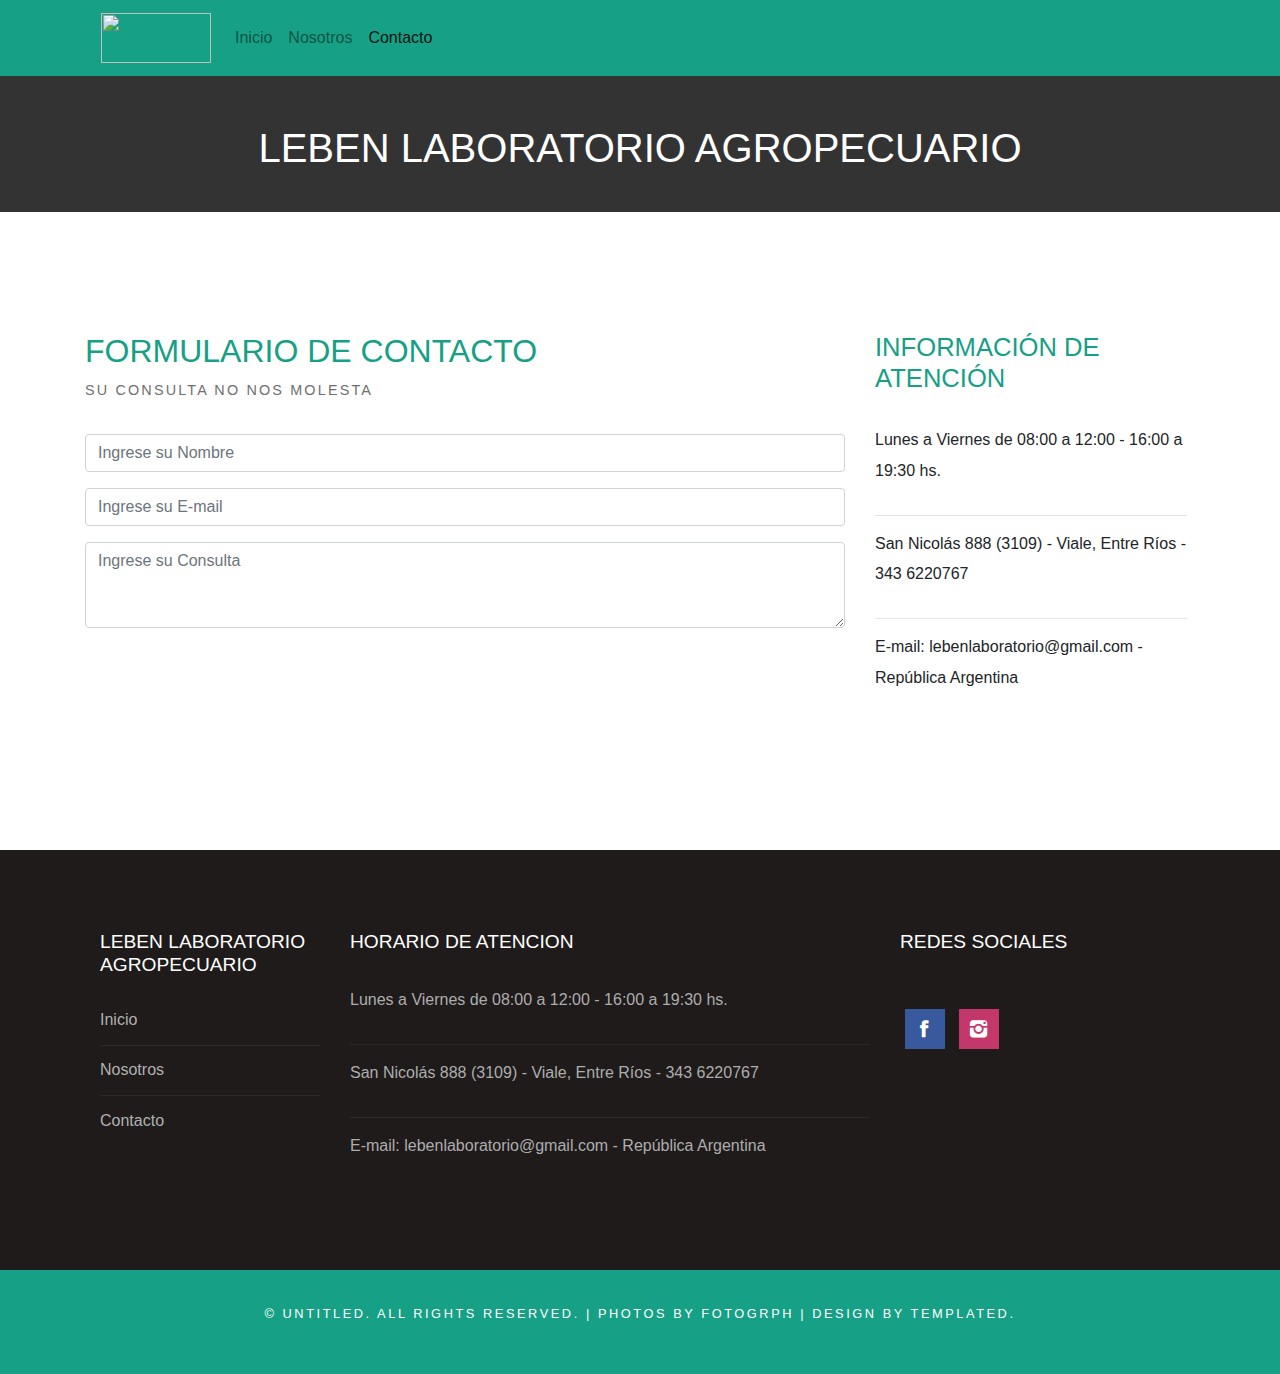
==== commit 8de5d7e2: "Actualizacion de front-end" ====
--- a/contacto.html
+++ b/contacto.html
@@ -13,7 +13,7 @@
 <html xmlns="http://www.w3.org/1999/xhtml">
 
 <head>
-    <meta http-equiv="Content-Type" content="text/html; charset=utf-8" />
+    <meta name="viewport" content="width=device-width, initial-scale=1.0">
     <title>Leben Laboratorio Agropecuario</title>
     <meta name="keywords" content="" />
     <meta name="description" content="" />
@@ -34,8 +34,7 @@
                 <!-- Image and text -->
                 <nav class="navbar navbar-expand-lg navbar-light">
                     <a class="navbar-brand" href="#">
-                        <img src="/images/instagram.svg" width="30" height="30" class="d-inline-block align-top" alt="">
-                        LEBEN
+                        <img src="https://firebasestorage.googleapis.com/v0/b/leben-laboratorio-agropecuario.appspot.com/o/img-leben%2FLEBEN_Laboratorio_Agropecuario_logo1.svg?alt=media&token=d56405f5-8d0a-4816-bfd1-08713a5a6695" width="110" height="50" class="d-inline-block align-top" alt="">
                     </a>
                     <button class="navbar-toggler" type="button" data-toggle="collapse"
                         data-target="#navbarNavAltMarkup" aria-controls="navbarNavAltMarkup" aria-expanded="false"
@@ -63,10 +62,12 @@
             </div>
         </div>
     </div>
-    <div id="banner"></div>
+    <div class="" id="">
+		<img class="img-fluid" src="https://firebasestorage.googleapis.com/v0/b/leben-laboratorio-agropecuario.appspot.com/o/img-leben%2Flebenlaboratorio0.png?alt=media&token=e8fb3857-22ff-407c-a058-39f7e86e2a99" alt="" width="100%" height="auto">
+	</div>
     <div id="page" class="container">
-        <div id="content">
-            <div class="title">
+        <div id="content" class="">
+            <div class="titleForm">
                 <h2>Formulario de Contacto</h2>
                 <span class="byline">Su consulta no nos molesta</span>
             </div>
@@ -85,8 +86,8 @@
                 </div>
             </form>
         </div>
-        <div id="sidebar">
-            <div class="box2 col">
+        <div id="sidebar" class="row">
+            <div class="box1 col-sm-12 col-sm-offset-1 blog-sidebar">
                 <div class="title">
                     <h2>Información de atención</h2>
                 </div>
@@ -112,9 +113,9 @@
                     <h2>Leben Laboratorio Agropecuario</h2>
                 </div>
                 <ul class="style1">
-                    <li><a href="#">Inicio</a></li>
-                    <li><a href="#">Nosotros</a></li>
-                    <li><a href="#">Contacto</a></li>
+                    <li><a href="index.html">Inicio</a></li>
+                    <li><a href="nosotros.html">Nosotros</a></li>
+                    <li><a href="contacto.html">Contacto</a></li>
                 </ul>
             </div>
             <div id="box2" class="col-6">
@@ -138,8 +139,8 @@
                     <h2>Redes Sociales</h2>
                 </div>
                 <ul class="contact">
-                    <li><a href="#" class="icon icon-facebook"><span>Facebook</span></a></li>
-                    <li><a href="#" class="icon icon-instagram"><span>Instagram</span></a></li>
+                    <li><a href="https://www.facebook.com/lebenlaboratorioagropecuario/" class="icon icon-facebook"><span>Facebook</span></a></li>
+                    <li><a href="https://instagram.com/labagropecuario" class="icon icon-instagram"><span>Instagram</span></a></li>
                 </ul>
             </div>
         </div>
--- a/default.css
+++ b/default.css
@@ -193,6 +193,31 @@
 		color: #6F6F6F;
 	}
 
+	.titleForm
+	{
+		margin-bottom: 2em;
+		text-transform: uppercase;
+	}
+
+	.titleForm h2
+	{
+		margin-left: 15px;
+		font-weight: 400;
+		font-size: 2em;
+		color: #16a085;
+	}
+	
+	.titleForm .byline
+	{
+		
+		margin-left: 15px;
+		letter-spacing: 0.15em;
+		text-transform: uppercase;
+		font-weight: 400;
+		font-size: 0.90em;
+		color: #6F6F6F;
+	}
+
 /** WRAPPER */
 
 #wrapper {
@@ -247,19 +272,6 @@
 	{
 		color: #FFF;
 	}
-
-/*********************************************************************************/
-/* Banner                                                                        */
-/*********************************************************************************/
-
-	#banner 
-	{
-		overflow: hidden;
-		height: 500px;
-		background: url(images/pic01.jpg) no-repeat center;
-		background-size: cover;
-	}
-	
 
 /** MENU */
 
@@ -329,8 +341,8 @@
 
 	#sidebar
 	{
-		float: right;
-		width: 345px;
+		margin-left: 0px;
+		width: 30%;
 	}
 	
 	#sidebar .title h2
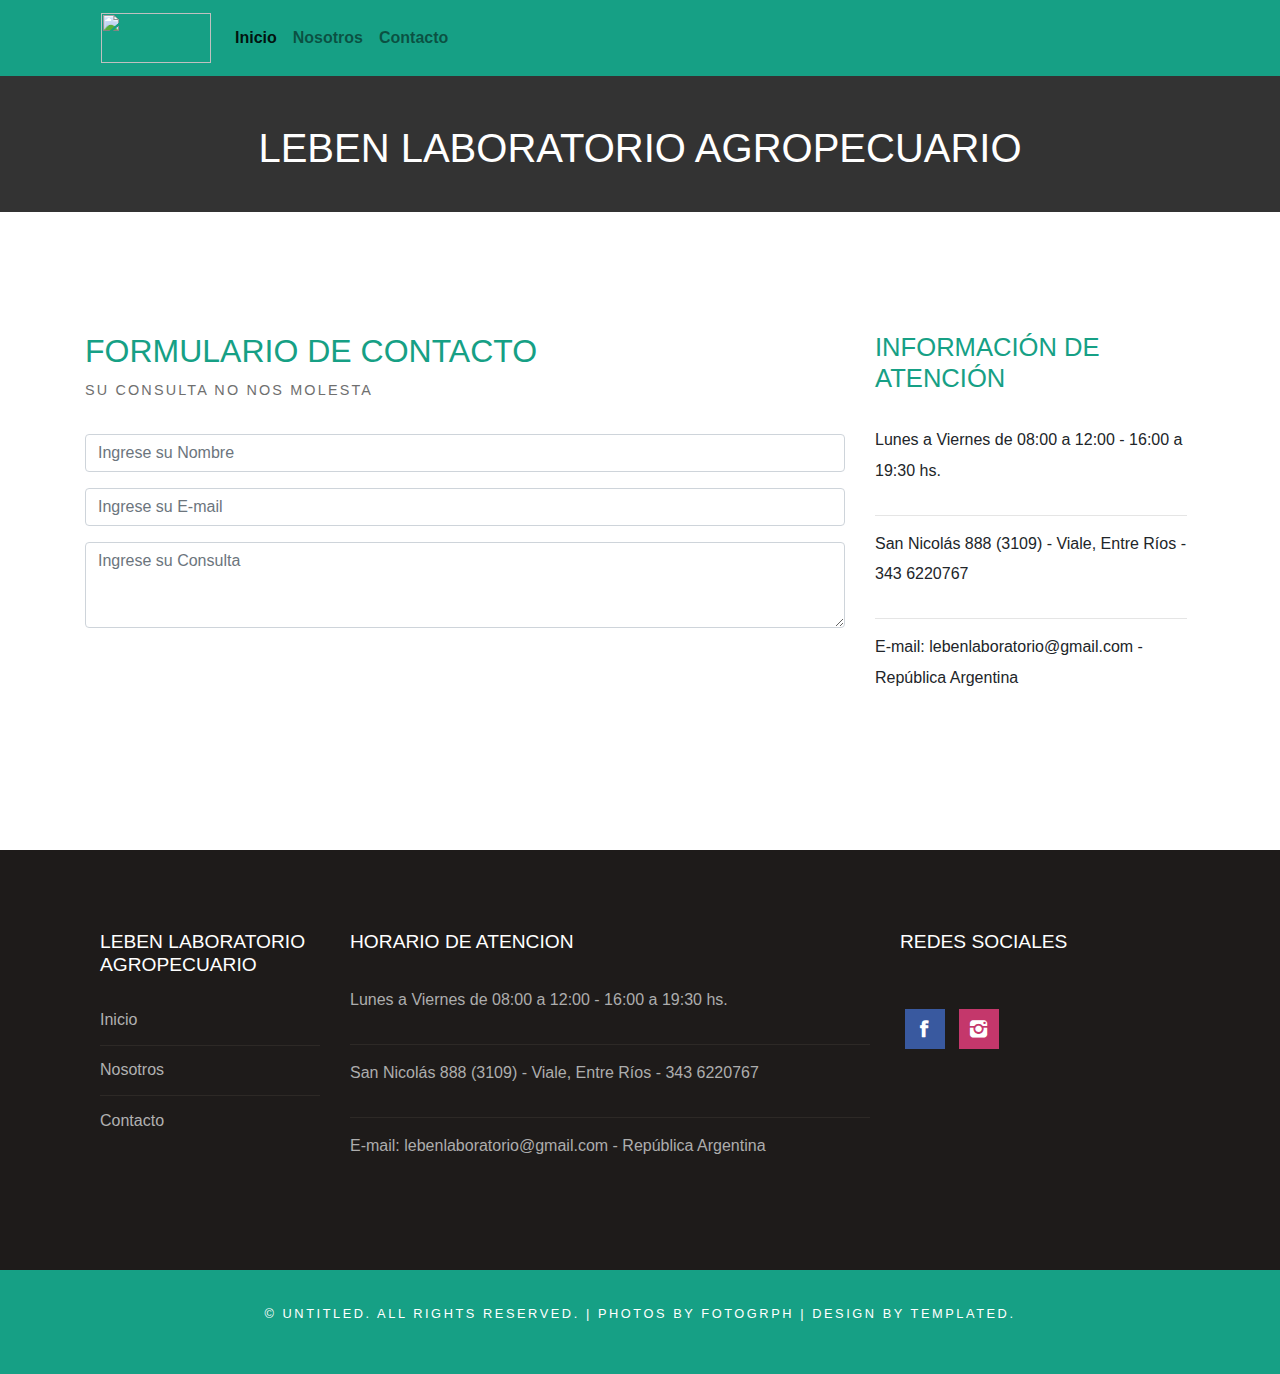
==== commit fbbd9764: "Actualizacion Front End" ====
--- a/contacto.html
+++ b/contacto.html
@@ -44,10 +44,9 @@
 
                     <div class="collapse navbar-collapse" id="navbarNavAltMarkup">
                         <div class="navbar-nav">
-                            <a class="nav-item nav-link" href="index.html">Inicio</a>
-                            <a class="nav-item nav-link" href="nosotros.html">Nosotros</a>
-                            <a class="nav-item nav-link active" href="contacto.html">Contacto <span
-                                    class="sr-only">(current)</span></a>
+                            <a class="nav-item nav-link active" href="index.html"><strong>Inicio</strong></span></a>
+                            <a class="nav-item nav-link" href="nosotros.html"><strong>Nosotros</strong></a>
+                            <a class="nav-item nav-link" href="contacto.html"><strong>Contacto</strong></a>          
                         </div>
                     </div>
                 </nav>
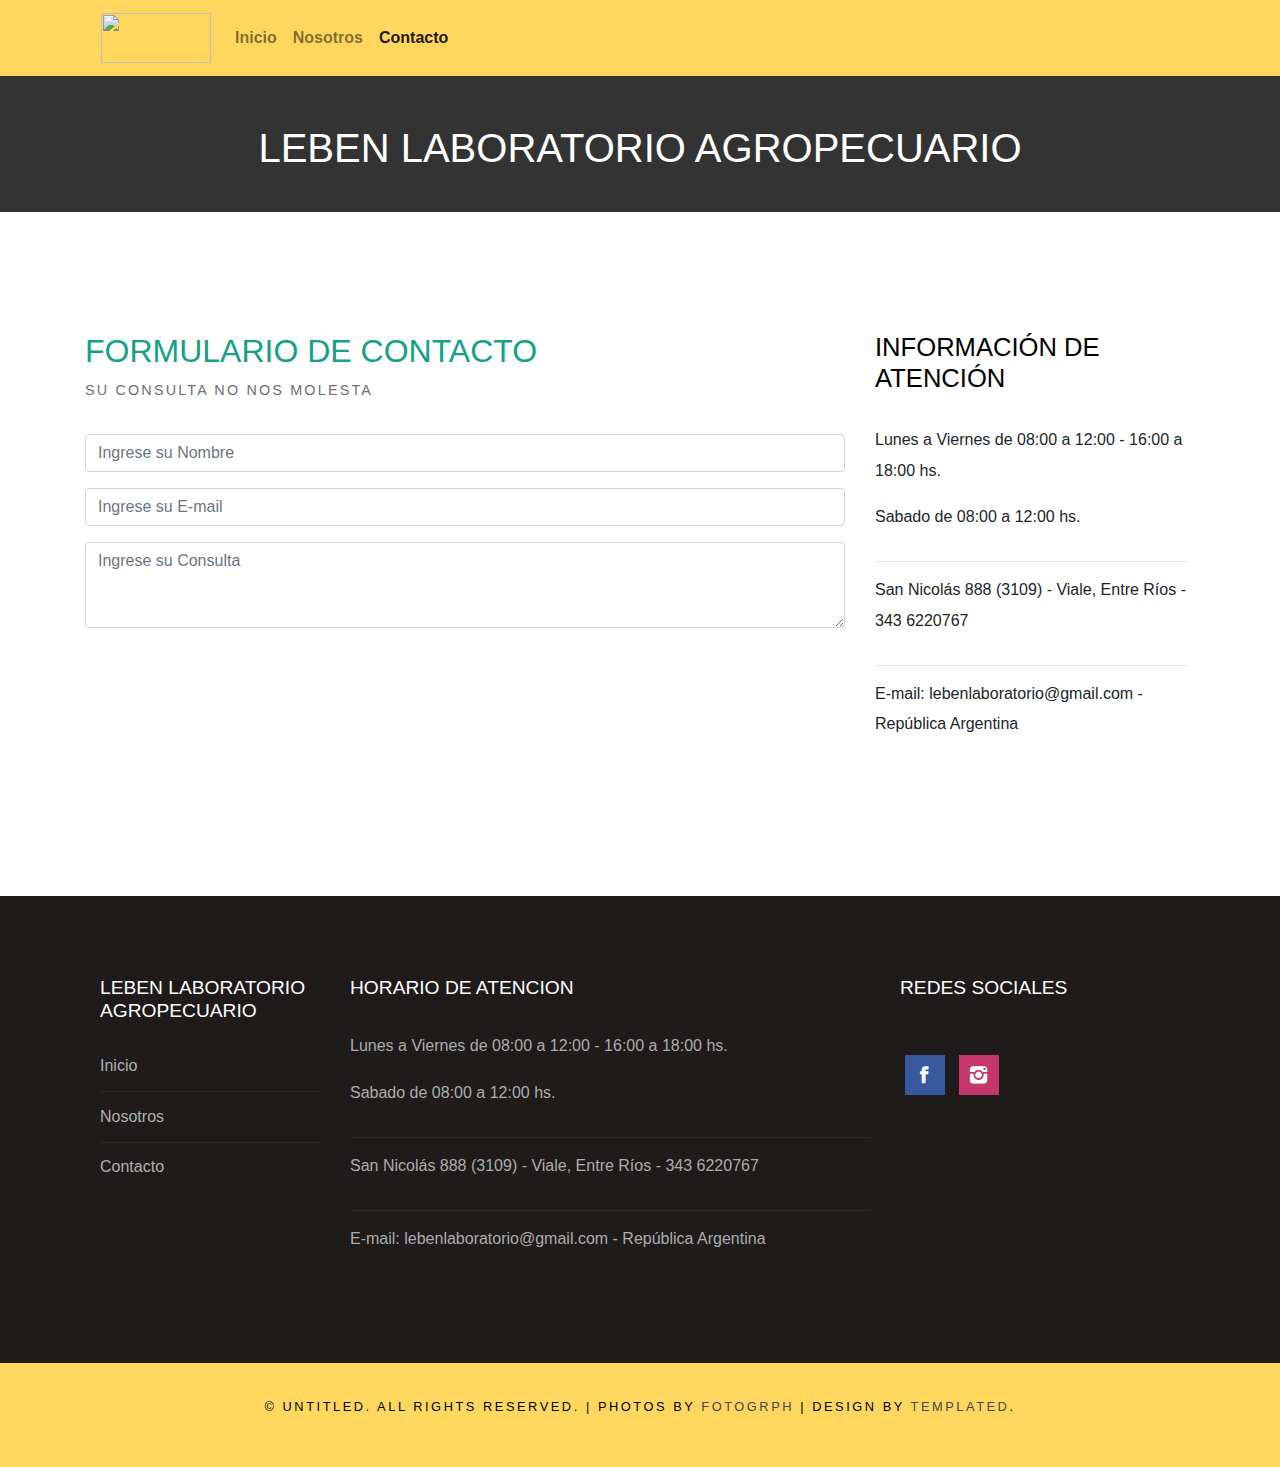
==== commit 7f6212ac: "Commit Final" ====
--- a/contacto.html
+++ b/contacto.html
@@ -33,7 +33,7 @@
             <div class="container">
                 <!-- Image and text -->
                 <nav class="navbar navbar-expand-lg navbar-light">
-                    <a class="navbar-brand" href="#">
+                    <a class="navbar-brand" href="index.html">
                         <img src="https://firebasestorage.googleapis.com/v0/b/leben-laboratorio-agropecuario.appspot.com/o/img-leben%2FLEBEN_Laboratorio_Agropecuario_logo1.svg?alt=media&token=d56405f5-8d0a-4816-bfd1-08713a5a6695" width="110" height="50" class="d-inline-block align-top" alt="">
                     </a>
                     <button class="navbar-toggler" type="button" data-toggle="collapse"
@@ -44,9 +44,9 @@
 
                     <div class="collapse navbar-collapse" id="navbarNavAltMarkup">
                         <div class="navbar-nav">
-                            <a class="nav-item nav-link active" href="index.html"><strong>Inicio</strong></span></a>
+                            <a class="nav-item nav-link" href="index.html"><strong>Inicio</strong></span></a>
                             <a class="nav-item nav-link" href="nosotros.html"><strong>Nosotros</strong></a>
-                            <a class="nav-item nav-link" href="contacto.html"><strong>Contacto</strong></a>          
+                            <a class="nav-item nav-link active" href="contacto.html"><strong>Contacto</strong></a>          
                         </div>
                     </div>
                 </nav>
@@ -92,7 +92,8 @@
                 </div>
                 <ul class="style2">
                     <li>
-                        <p>Lunes a Viernes de 08:00 a 12:00 - 16:00 a 19:30 hs.</p>
+                        <p>Lunes a Viernes de 08:00 a 12:00 - 16:00 a 18:00 hs.</p>
+                        <p>Sabado de 08:00 a 12:00 hs.</p>
                     </li>
                     <li>
                         <p>San Nicolás 888 (3109) - Viale, Entre Ríos - 343 6220767</p>
@@ -123,7 +124,8 @@
                 </div>
                 <ul class="style1">
                     <li>
-                        <p>Lunes a Viernes de 08:00 a 12:00 - 16:00 a 19:30 hs.</p>
+                        <p>Lunes a Viernes de 08:00 a 12:00 - 16:00 a 18:00 hs.</p>
+                        <p>Sabado de 08:00 a 12:00 hs.</p>
                     </li>
                     <li>
                         <p>San Nicolás 888 (3109) - Viale, Entre Ríos - 343 6220767</p>
--- a/default.css
+++ b/default.css
@@ -181,7 +181,7 @@
 	{
 		font-weight: 400;
 		font-size: 2em;
-		color: #16a085;
+		color: #000000;
 	}
 	
 	.title .byline
@@ -277,7 +277,7 @@
 
 #menu-wrapper
 {
-	background: #16a085;
+	background: #ffc107a6;
 }
 
 #menu {
@@ -362,7 +362,7 @@
 
 	#copyright
 	{
-		background-color: #16a085;
+		background-color: #ffc107a6;
 		overflow: hidden;
 		padding: 2em 0em;
 		text-align: center;
@@ -374,13 +374,13 @@
 		text-align: center;
 		text-transform: uppercase;
 		font-size: 0.80em;
-		color: #fff;
+		color: rgb(0, 0, 0);
 	}
 	
 	#copyright a
 	{
 		text-decoration: none;
-		color: #fff;
+		color: rgb(71, 70, 70);
 	}
 
 /*********************************************************************************/
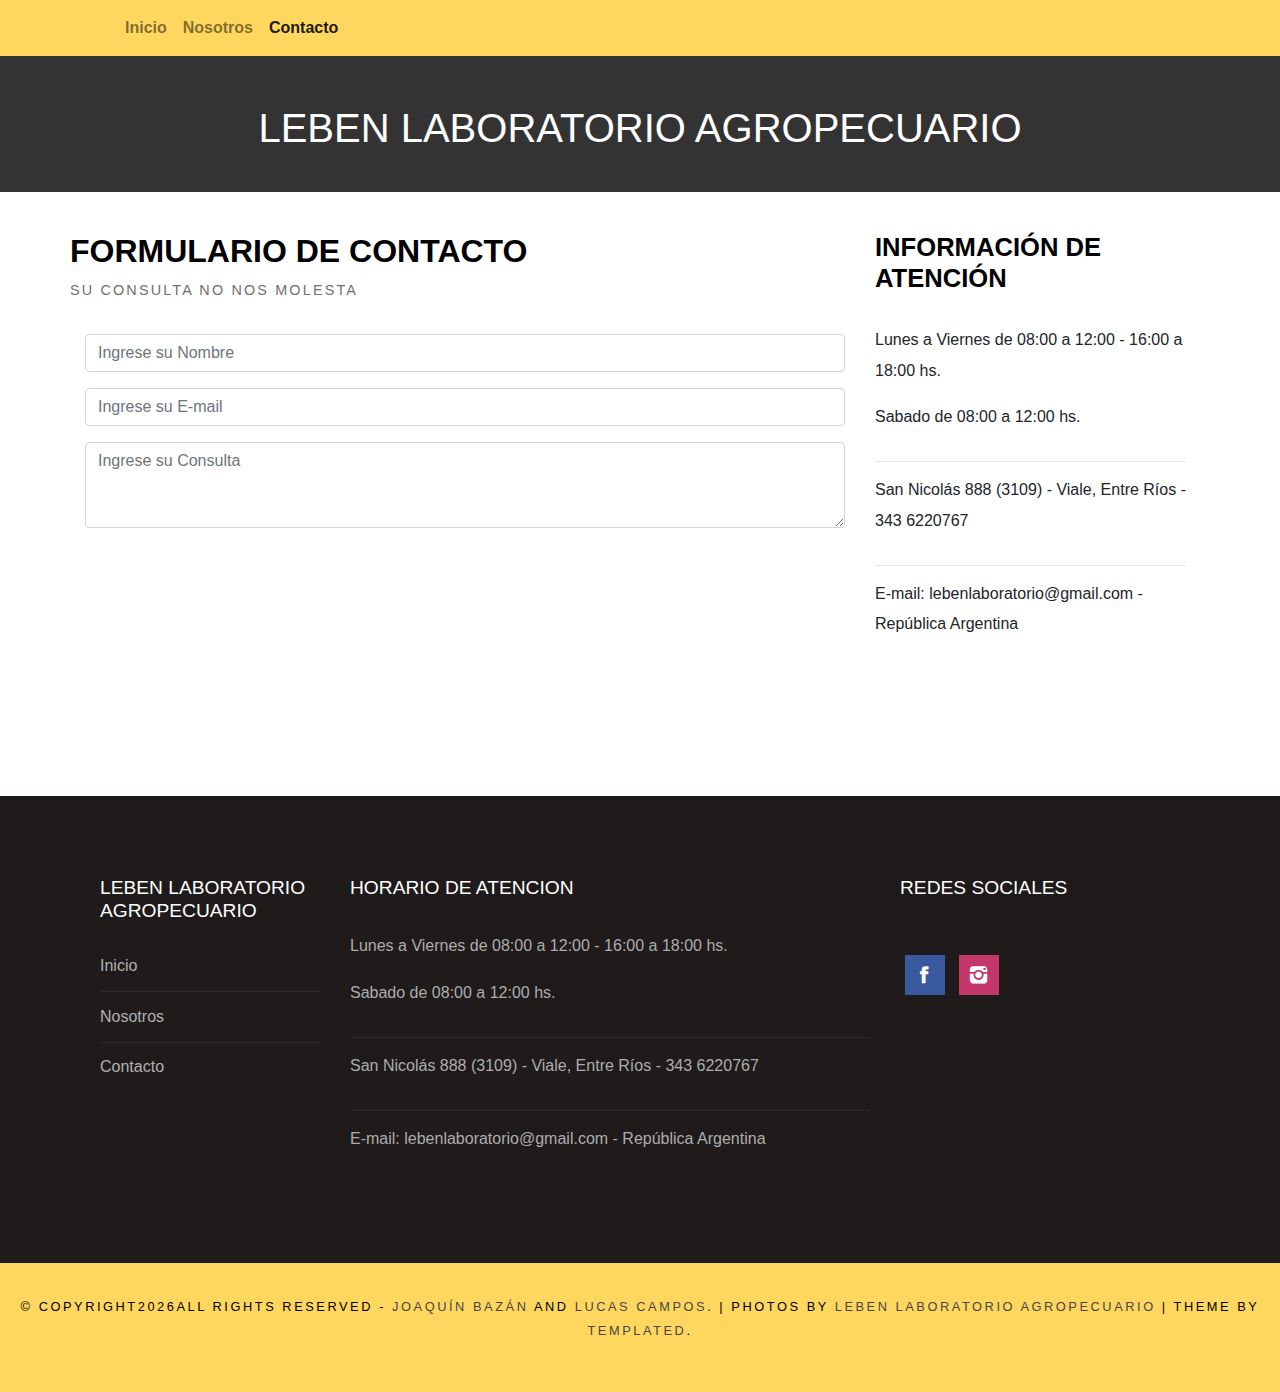
==== commit 299a4f1a: "Pagina web modificaciones varias version Alpha" ====
--- a/contacto.html
+++ b/contacto.html
@@ -34,7 +34,7 @@
                 <!-- Image and text -->
                 <nav class="navbar navbar-expand-lg navbar-light">
                     <a class="navbar-brand" href="index.html">
-                        <img src="https://firebasestorage.googleapis.com/v0/b/leben-laboratorio-agropecuario.appspot.com/o/img-leben%2FLEBEN_Laboratorio_Agropecuario_logo1.svg?alt=media&token=d56405f5-8d0a-4816-bfd1-08713a5a6695" width="110" height="50" class="d-inline-block align-top" alt="">
+                        <img src="https://firebasestorage.googleapis.com/v0/b/leben-laboratorio-agropecuario.appspot.com/o/img-leben%2FLEBEN_LOGO_PARA_WEB.png?alt=media&token=ae039ffa-9bbb-4e48-8de6-cbbfc1ef023c" width="" height="" class="" alt="">
                     </a>
                     <button class="navbar-toggler" type="button" data-toggle="collapse"
                         data-target="#navbarNavAltMarkup" aria-controls="navbarNavAltMarkup" aria-expanded="false"
@@ -62,12 +62,12 @@
         </div>
     </div>
     <div class="" id="">
-		<img class="img-fluid" src="https://firebasestorage.googleapis.com/v0/b/leben-laboratorio-agropecuario.appspot.com/o/img-leben%2Flebenlaboratorio0.png?alt=media&token=e8fb3857-22ff-407c-a058-39f7e86e2a99" alt="" width="100%" height="auto">
+		<img class="img-fluid" src="https://firebasestorage.googleapis.com/v0/b/leben-laboratorio-agropecuario.appspot.com/o/img-leben%2Flebenlaboratorio0bis.png?alt=media&token=e4e9518c-d233-4dc2-8dc1-4de46ded3da6" alt="" width="100%" height="auto">
 	</div>
     <div id="page" class="container">
         <div id="content" class="">
-            <div class="titleForm">
-                <h2>Formulario de Contacto</h2>
+            <div class="title">
+                <h2><b>Formulario de Contacto</b></h2>
                 <span class="byline">Su consulta no nos molesta</span>
             </div>
             <form>
@@ -88,7 +88,7 @@
         <div id="sidebar" class="row">
             <div class="box1 col-sm-12 col-sm-offset-1 blog-sidebar">
                 <div class="title">
-                    <h2>Información de atención</h2>
+                    <h2><b>Información de atención</b></h2>
                 </div>
                 <ul class="style2">
                     <li>
@@ -147,8 +147,10 @@
         </div>
     </div>
     <div id="copyright" class="container-fluid">
-        <p>&copy; Untitled. All rights reserved. | Photos by <a href="http://fotogrph.com/">Fotogrph</a> | Design by <a
-                href="http://templated.co" rel="nofollow">TEMPLATED</a>.</p>
+        <script type="text/javascript">
+            let anio = new Date();
+            document.write('<p>&copy; Copyright' + anio.getFullYear() + 'All rights reserved - <a href= "http://linkedin.com/in/joaqin11">Joaquín Bazán</a> and <a href= "https://www.linkedin.com/in/lucas-campos-3a8851161">Lucas Campos</a>. | Photos by <a href= "http://lebenlaboratorioagropecuario.com.ar/">Leben Laboratorio Agropecuario</a> | Theme by <a href="http://templated.co" rel="nofollow">TEMPLATED</a>.</p>');
+        </script>
     </div>
     <section>
         <script src="https://code.jquery.com/jquery-3.3.1.slim.min.js"
--- a/default.css
+++ b/default.css
@@ -324,7 +324,7 @@
 {
 	position: relative;
 	overflow: hidden;
-	padding: 6em 0em 5em 0em;
+	padding: 1em 0em 5em 0em;
 }
 
 /** CONTENT */
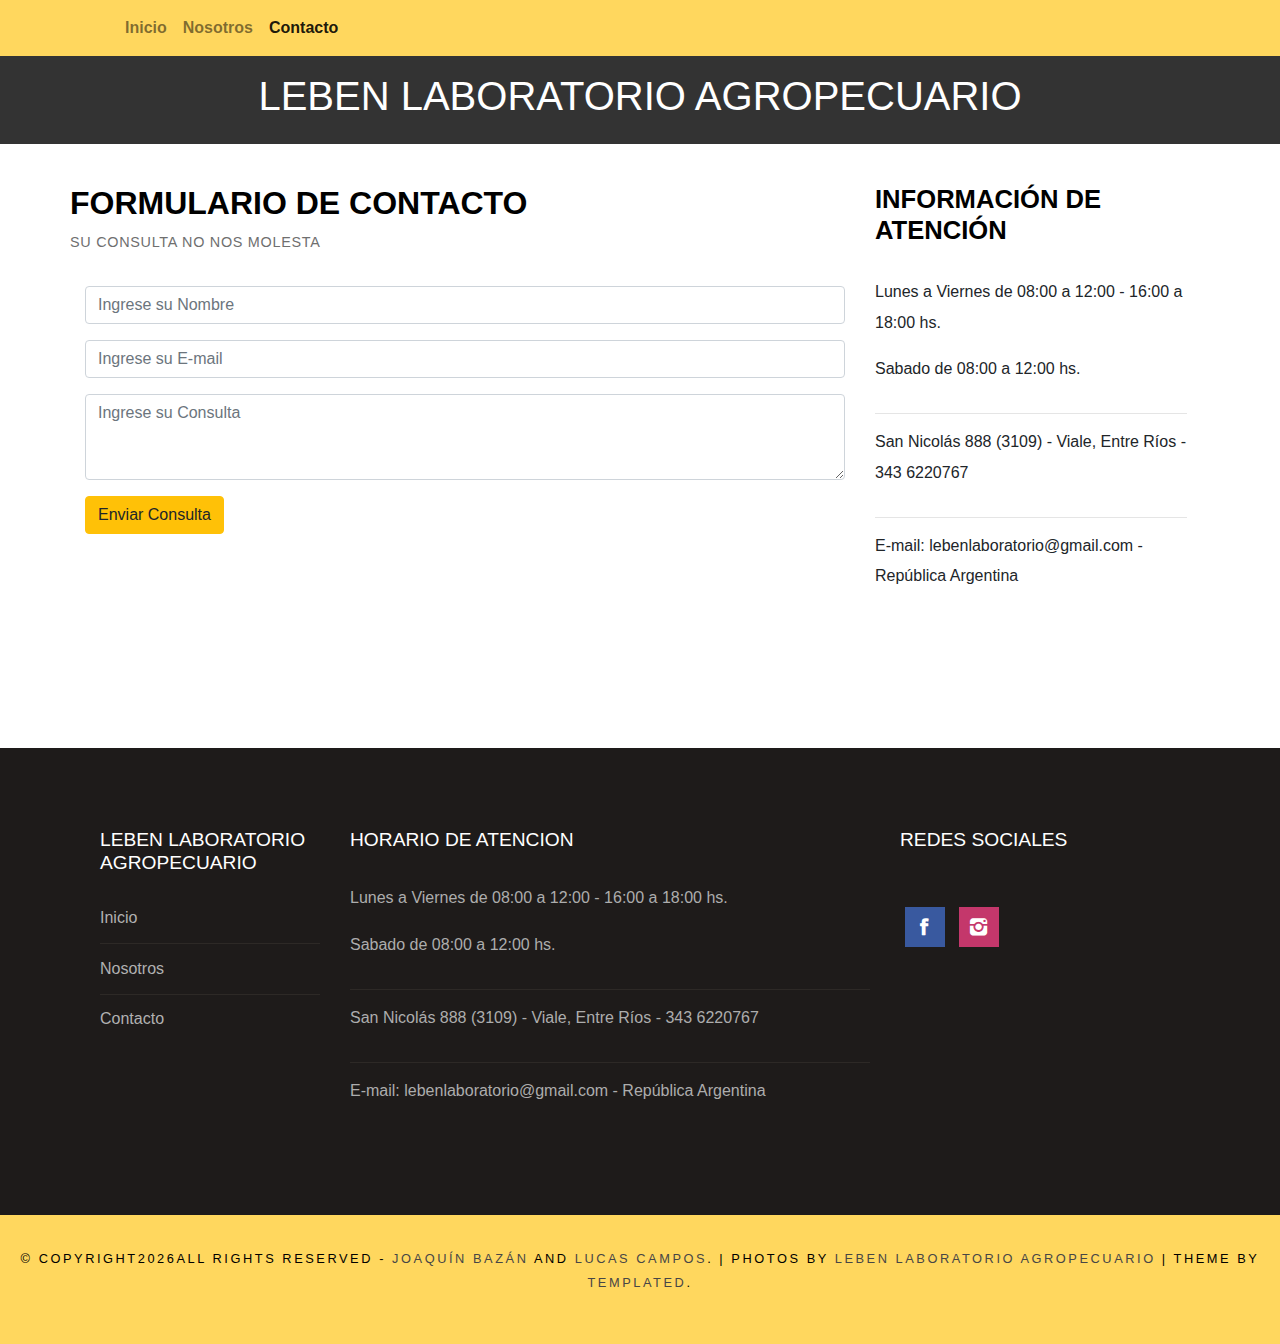
==== commit 73e81495: "Commit de meta y mail  funcional" ====
--- a/contacto.html
+++ b/contacto.html
@@ -1,4 +1,4 @@
-<!DOCTYPE html PUBLIC "-//W3C//DTD XHTML 1.0 Strict//EN" "http://www.w3.org/TR/xhtml1/DTD/xhtml1-strict.dtd">
+<!DOCTYPE html PUBLIC "-//W3C//DTD XHTML 1.0 Strict//ES" "http://www.w3.org/TR/xhtml1/DTD/xhtml1-strict.dtd">
 <!--
 Design by TEMPLATED
 http://templated.co
@@ -13,10 +13,15 @@
 <html xmlns="http://www.w3.org/1999/xhtml">
 
 <head>
+    <meta charset="UTF-8">
+    <meta http-equiv="Content-Type" content="text/html;charset=UTF-8">
     <meta name="viewport" content="width=device-width, initial-scale=1.0">
+
     <title>Leben Laboratorio Agropecuario</title>
-    <meta name="keywords" content="" />
-    <meta name="description" content="" />
+    <meta name="keywords" content="leben, laboratorio, agropecuario, leben laboratorio, leben laboratorio agropecuario, laboratorio agropecuario, semillas, suelos, analisis, analisis de semillas, analisis de suelos" />
+    <meta name="robots" content="index">
+    <meta name="robots" content="follow">
+    <meta name="description" content="Laboratorio Agropecuario dedicado al analisis de semillas y suelos, su consulta no nos molesta" />
     <link href="http://fonts.googleapis.com/css?family=Raleway:400,200,500,600,700,800,300" rel="stylesheet" />
     <link href="default.css" rel="stylesheet" type="text/css" media="all" />
     <link href="fonts.css" rel="stylesheet" type="text/css" media="all" />
@@ -70,18 +75,21 @@
                 <h2><b>Formulario de Contacto</b></h2>
                 <span class="byline">Su consulta no nos molesta</span>
             </div>
-            <form>
+            <form method="POST" action="https://formspree.io/lebenlaboratorio@gmail.com">
                 <div class="form-group col">
-                    <input type="email" class="form-control" id="exampleFormControlInput1"
-                        placeholder="Ingrese su Nombre">
+                    <input type="text" name="Nombre" class="form-control" id="exampleFormControlInput1"
+                        placeholder="Ingrese su Nombre" required>
                 </div>
                 <div class="form-group col">
-                    <input type="email" class="form-control" id="exampleFormControlInput1"
-                        placeholder="Ingrese su E-mail">
+                    <input type="email" name="E-mail" class="form-control" id="exampleFormControlInput1"
+                        placeholder="Ingrese su E-mail" required>
                 </div>
                 <div class="form-group col">
-                    <textarea class="form-control" id="exampleFormControlTextarea1" rows="3"
-                        placeholder="Ingrese su Consulta"></textarea>
+                    <textarea type= "text" name="Mensaje" class="form-control" id="exampleFormControlTextarea1" rows="3"
+                        placeholder="Ingrese su Consulta" required></textarea>
+                </div>
+                <div class="form-group col">
+                    <span class="byline"><a target="_top" type="button" class="btn btn-warning" role="button" aria-disabled="true">Enviar Consulta</a></span> 
                 </div>
             </form>
         </div>
--- a/default.css
+++ b/default.css
@@ -176,6 +176,13 @@
 		margin-bottom: 2em;
 		text-transform: uppercase;
 	}
+	
+	.title-sub
+	{
+		margin-bottom: 0em;
+		text-transform: uppercase;
+		margin-top: 2em;
+	}
 
 	.title h2
 	{
@@ -186,12 +193,22 @@
 	
 	.title .byline
 	{
-		letter-spacing: 0.15em;
+		letter-spacing: 0.05em;
 		text-transform: uppercase;
 		font-weight: 400;
 		font-size: 0.90em;
 		color: #6F6F6F;
 	}
+
+
+
+	.title-sub .byline {
+	letter-spacing: 0.15em;
+	text-transform: uppercase;
+	font-weight: 400;
+	color: #000000;
+  }
+  
 
 	.titleForm
 	{
@@ -246,9 +263,9 @@
 #header-wrapper
 {
 	overflow: hidden;
-	background: url(images/bg01.png) repeat;
+	
 	background-size: 100%;
-	padding: 3em 0em 2em 0em;
+	padding: 1em 0em 1em 0em;
 	background: #333333;
 }
 
